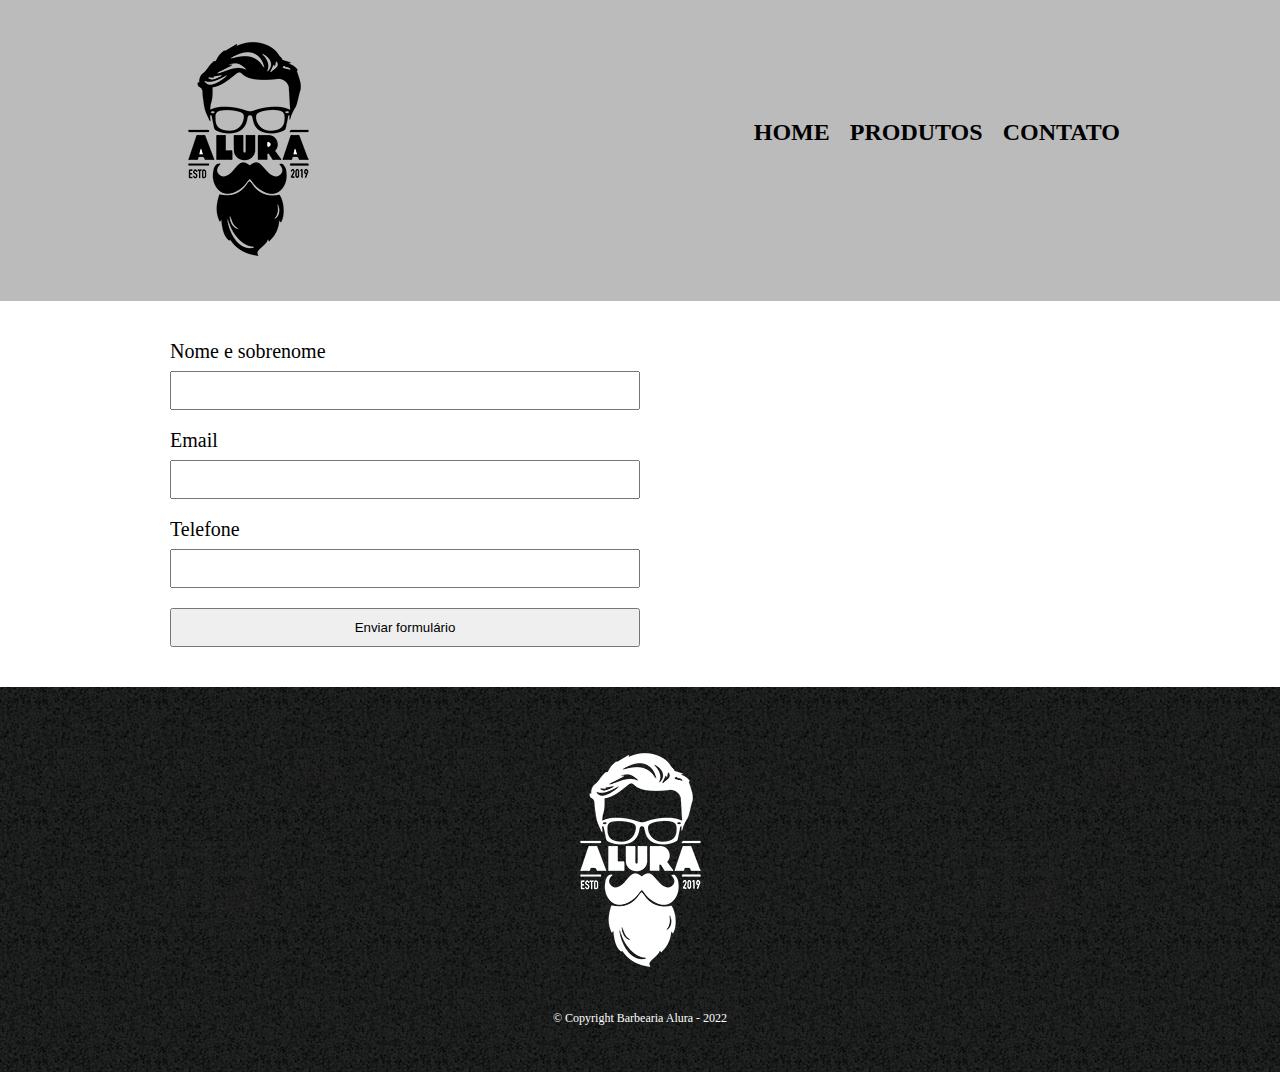
==== contato.html @ a3db9368 "criando o formulario" ====
<!DOCTYPE html>
<html lang="en">
  <head>
    <meta charset="UTF-8" />
    <meta http-equiv="X-UA-Compatible" content="IE=edge" />
    <meta name="viewport" content="width=device-width, initial-scale=1.0" />
    <title>Contato</title>
    <link rel="stylesheet" href="reset.css" />
    <link rel="stylesheet" href="style.css" />
  </head>
  <body>
    <header>
      <!-- quando o seu site tem um logo, e ele é a primeira coisa que você quer exibir
      usa-se o h1 para envolver a logo -->
      <div class="caixa">
        <h1><img src="./imagens/logo.png" /></h1>
        <nav>
          <ul>
            <li><a href="/">Home</a></li>
            <li><a href="/produtos.html">Produtos</a></li>
            <li><a href="/contatos.html">Contato</a></li>
          </ul>
        </nav>
      </div>
    </header>
    <main>
      <form>
        <label for="nomesobrenome">Nome e sobrenome</label>
        <input type="text" id="nomesobrenome" />

        <label for="email">Email</label>
        <input type="text" id="email" />

        <label for="telefone">Telefone</label>
        <input type="text" id="telefone" />

        <input type="submit" value="Enviar formulário" />
      </form>
    </main>
    <footer>
      <div>
        <img src="/imagens/logo-branco.png" alt="logo na cor branca" srcset="" />
        <p class="copyright">&copy; Copyright Barbearia Alura - 2022</p>
      </div>
    </footer>
  </body>
</html>
---- style.css ----
header {
  background-color: #bbbbbb;
  padding: 24px 0;
}
.caixa {
  width: 960px;
  position: relative;
  margin: 0 auto;
}
nav {
  position: absolute;
  top: 96px;
  right: 0;
}

nav li {
  display: inline;
  margin-left: 16px;
}

nav a {
  text-transform: uppercase;
  color: #000;
  font-weight: bold;
  font-size: 24px;
  text-decoration: none;
}
nav a:hover {
  color: rgb(107, 97, 38);
  text-decoration: underline;
}
.produtos {
  width: 960px;
  padding: 48px 0;
  margin: 0 auto;
}
.produtos li {
  display: inline-block;
  text-align: center;
  width: 30%;
  vertical-align: top;
  margin: 0 1.5%;
  padding: 12px 24px;
  border: 2px solid #000;
  border-radius: 8px;
}

.produtos li:hover {
  border: 2px solid rgb(107, 97, 38);
}

.produtos li:active {
  border: 4px solid rgb(107, 97, 38);
}

.produtos h2 {
  font-size: 24px;
  font-weight: bold;
}
.produtos h2:hover {
  font-size: 30px;
}

.produto-descricao {
  font-size: 18px;
}

.produto-preco {
  font-size: 24px;
  font-weight: bold;
  margin-top: 12px;
}

main {
  width: 940px;
  margin: 0 auto;
}

form {
  margin: 40px 0;
}

form label {
  display: block;
  font-size: 20px;
  margin: 0 0 10px;
}

form input {
  display: block;
  margin: 0 0 20px;
  padding: 10px 25px;
  width: 50%;
}

footer {
  background-image: url('/imagens/bg.jpg');
}

footer div {
  text-align: center;
  padding: 48px 0;
}

.copyright {
  color: #fff;
  font-size: 12px;
  margin-top: 24px;
}
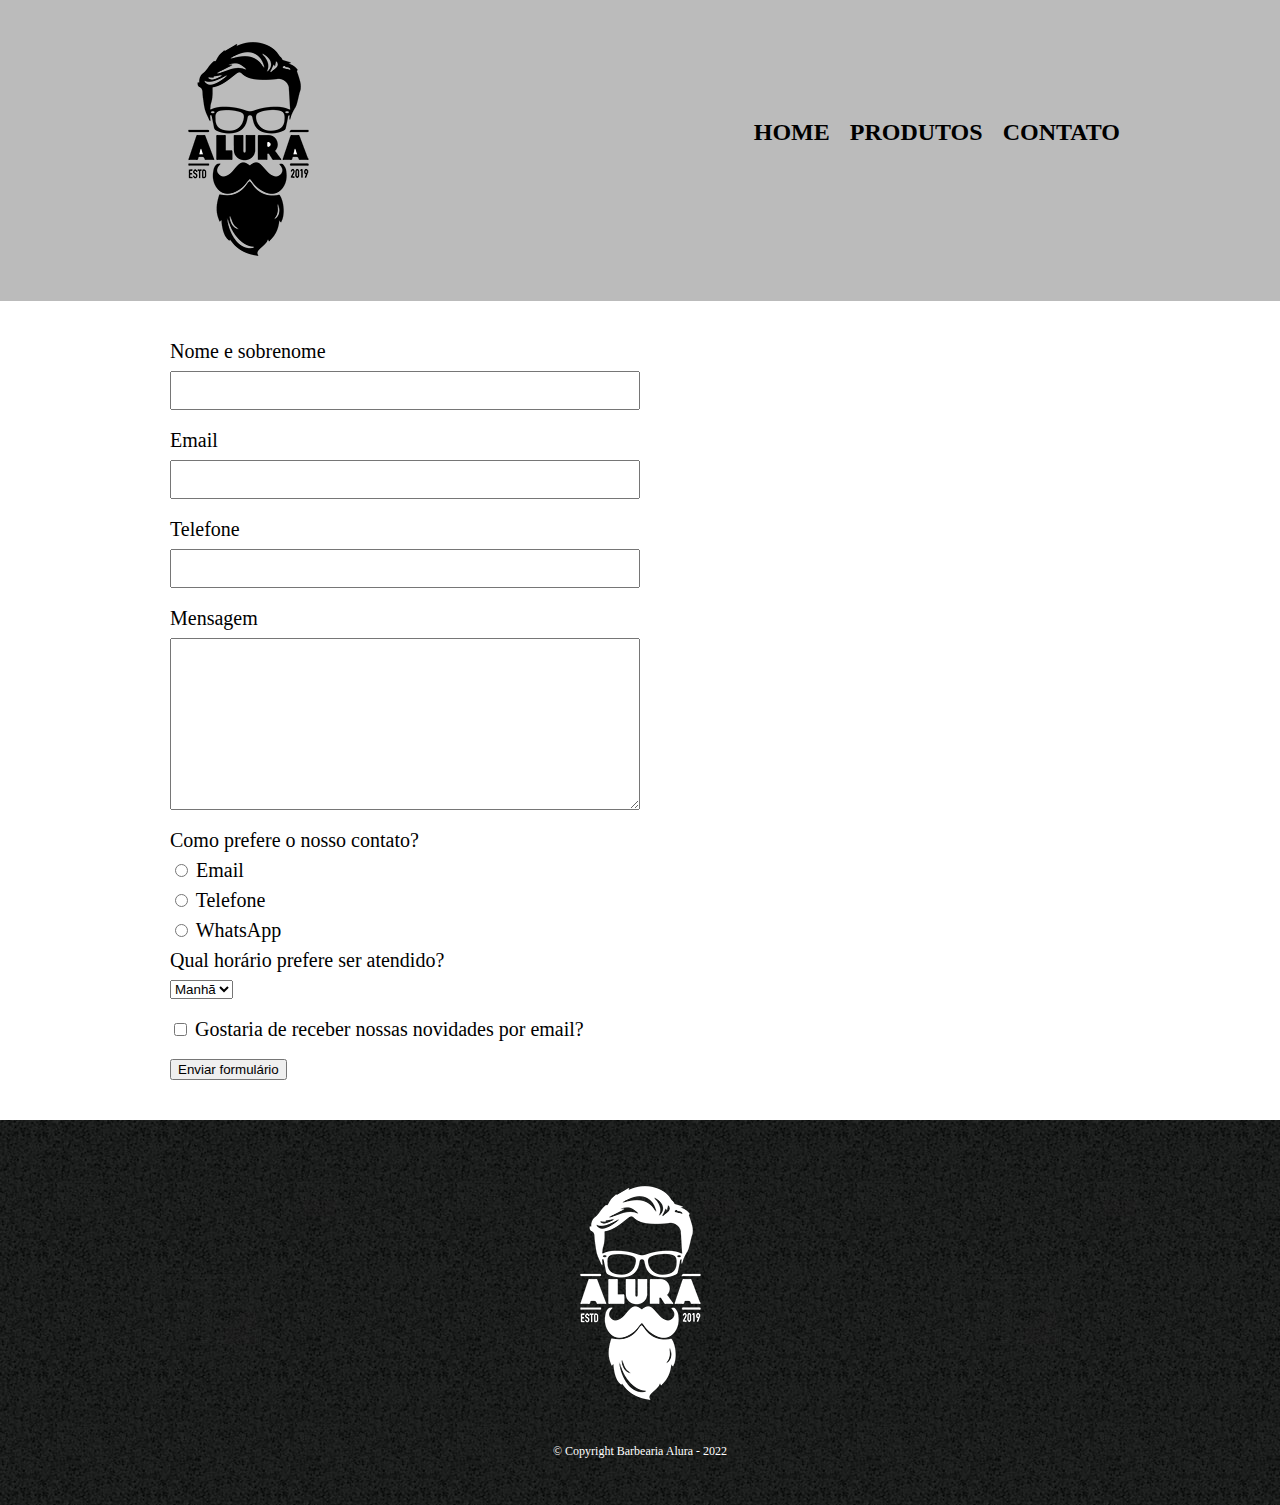
==== commit 2cfe8a01: "campos diferentes no formulario" ====
--- a/contato.html
+++ b/contato.html
@@ -26,13 +26,47 @@
     <main>
       <form>
         <label for="nomesobrenome">Nome e sobrenome</label>
-        <input type="text" id="nomesobrenome" />
+        <input type="text" id="nomesobrenome" class="input-padrao" />
 
         <label for="email">Email</label>
-        <input type="text" id="email" />
+        <input type="text" id="email" class="input-padrao" />
 
         <label for="telefone">Telefone</label>
-        <input type="text" id="telefone" />
+        <input type="text" id="telefone" class="input-padrao" />
+
+        <label for="mensagem">Mensagem</label>
+        <textarea cols="70" rows="10" id="mensagem" class="input-padrao"></textarea>
+
+        <div>
+          <p>Como prefere o nosso contato?</p>
+          <label for="radio-email">
+            <input type="radio" name="contato" value="email" id="radio-email" />
+            Email
+          </label>
+
+          <label for="radio-telefone">
+            <input type="radio" name="contato" value="telefone" id="radio-telefone" />
+            Telefone
+          </label>
+
+          <label for="radio-whatsapp">
+            <input type="radio" name="contato" value="whatsapp" id="radio-whatsapp" />
+            WhatsApp
+          </label>
+        </div>
+
+        <div>
+          <p>Qual horário prefere ser atendido?</p>
+          <select>
+            <option>Manhã</option>
+            <option>Tarde</option>
+            <option>Noite</option>
+          </select>
+        </div>
+        <label class="checkbox">
+          <input type="checkbox" />
+          Gostaria de receber nossas novidades por email?
+        </label>
 
         <input type="submit" value="Enviar formulário" />
       </form>
--- a/style.css
+++ b/style.css
@@ -80,17 +80,22 @@
   margin: 40px 0;
 }
 
-form label {
+form label,
+form p {
   display: block;
   font-size: 20px;
   margin: 0 0 10px;
 }
 
-form input {
+.input-padrao {
   display: block;
   margin: 0 0 20px;
   padding: 10px 25px;
   width: 50%;
+}
+
+.checkbox {
+  margin: 20px 0;
 }
 
 footer {
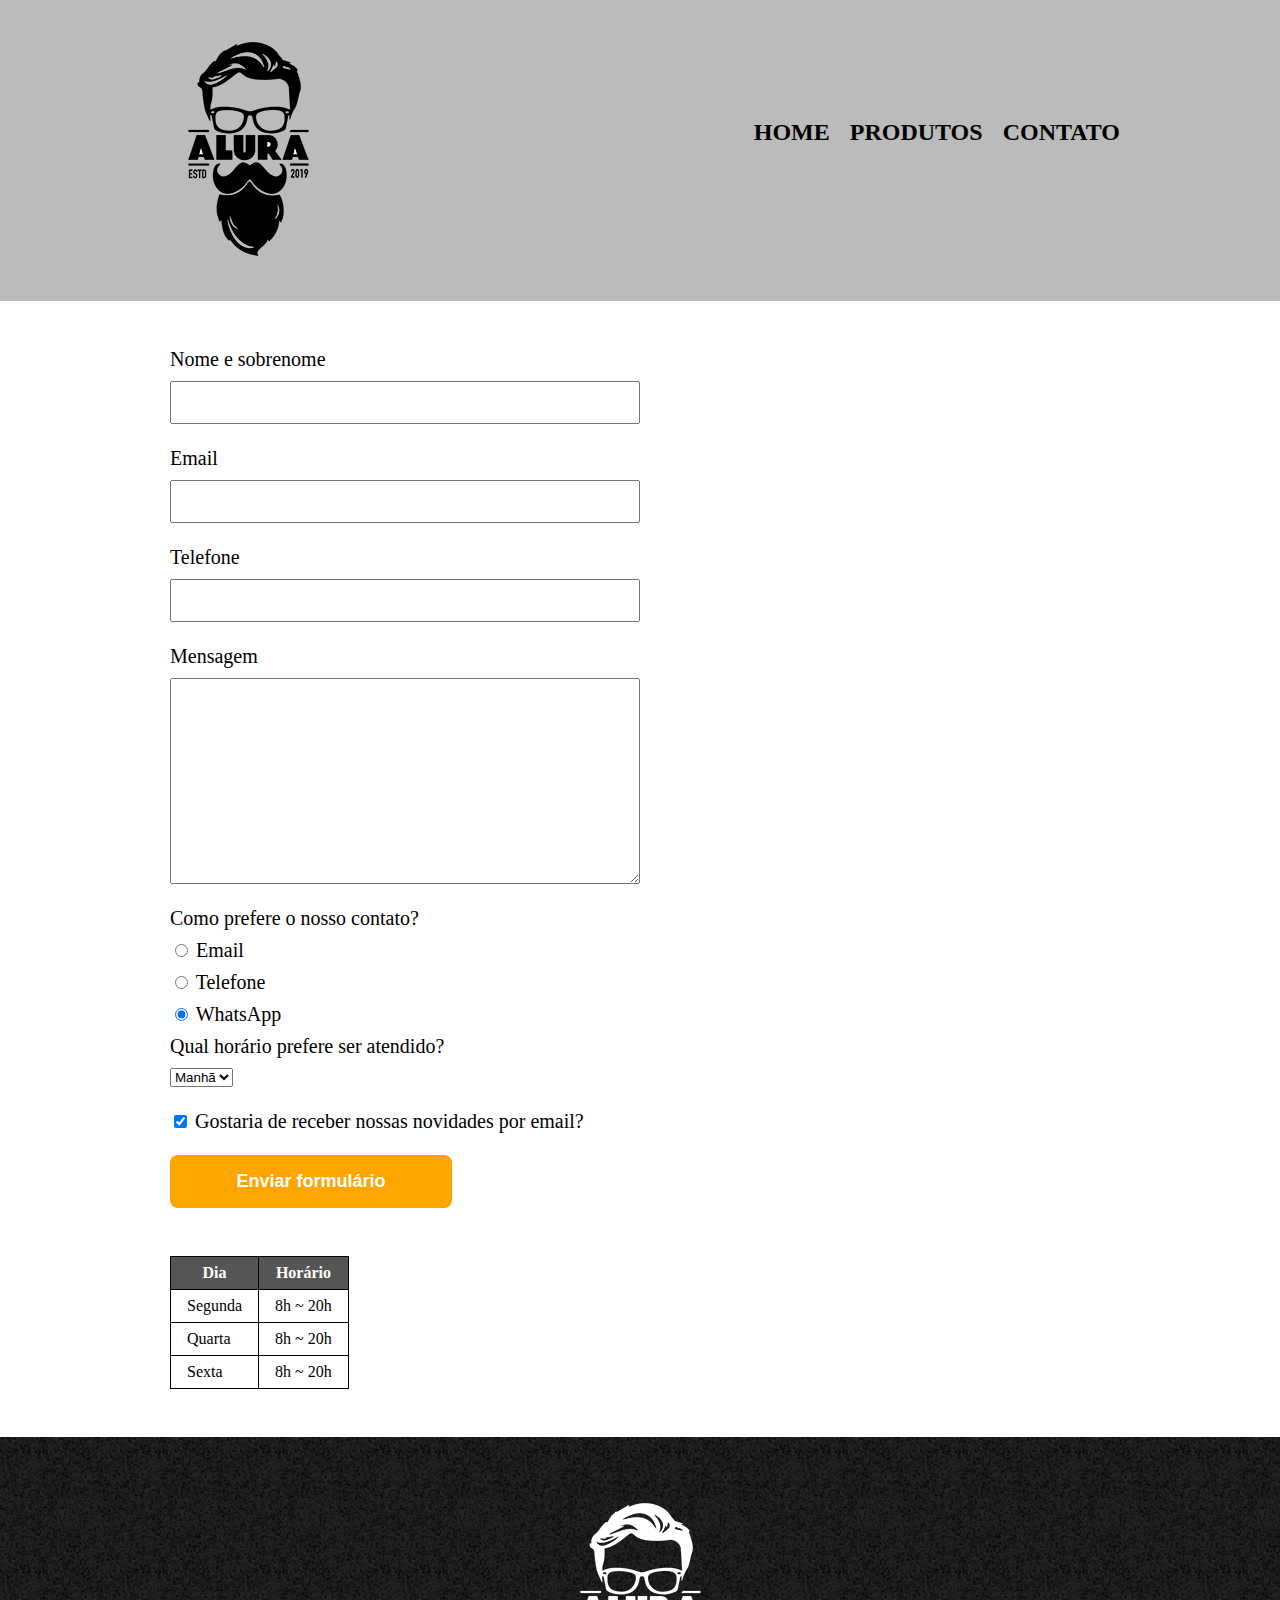
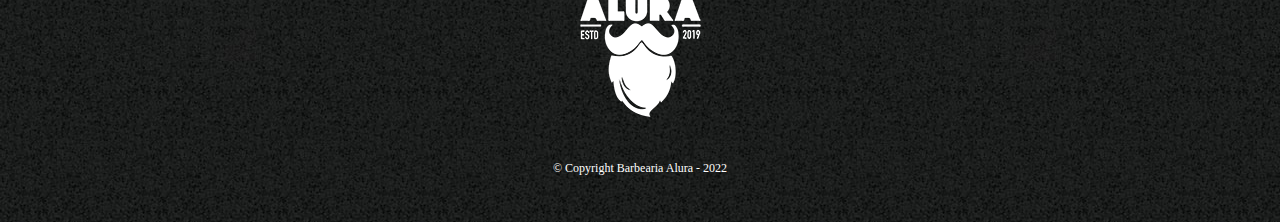
==== commit 78f46fbf: "colocando transições e comportamentos no botão de envio" ====
--- a/contato.html
+++ b/contato.html
@@ -1,5 +1,5 @@
 <!DOCTYPE html>
-<html lang="en">
+<html lang="pt-br">
   <head>
     <meta charset="UTF-8" />
     <meta http-equiv="X-UA-Compatible" content="IE=edge" />
@@ -13,12 +13,17 @@
       <!-- quando o seu site tem um logo, e ele é a primeira coisa que você quer exibir
       usa-se o h1 para envolver a logo -->
       <div class="caixa">
-        <h1><img src="./imagens/logo.png" /></h1>
+        <h1>
+          <img
+            src="./imagens/logo.png"
+            alt="logo da barbearia homem com barba e óculos na cor preta"
+          />
+        </h1>
         <nav>
           <ul>
             <li><a href="/">Home</a></li>
             <li><a href="/produtos.html">Produtos</a></li>
-            <li><a href="/contatos.html">Contato</a></li>
+            <li><a href="/contato.html">Contato</a></li>
           </ul>
         </nav>
       </div>
@@ -26,19 +31,19 @@
     <main>
       <form>
         <label for="nomesobrenome">Nome e sobrenome</label>
-        <input type="text" id="nomesobrenome" class="input-padrao" />
+        <input type="text" id="nomesobrenome" class="input-padrao" required />
 
         <label for="email">Email</label>
-        <input type="text" id="email" class="input-padrao" />
+        <input type="email" id="email" class="input-padrao" required />
 
         <label for="telefone">Telefone</label>
-        <input type="text" id="telefone" class="input-padrao" />
+        <input type="tel" id="telefone" class="input-padrao" />
 
         <label for="mensagem">Mensagem</label>
-        <textarea cols="70" rows="10" id="mensagem" class="input-padrao"></textarea>
+        <textarea cols="24" rows="12" id="mensagem" class="input-padrao"></textarea>
 
-        <div>
-          <p>Como prefere o nosso contato?</p>
+        <fieldset>
+          <legend>Como prefere o nosso contato?</legend>
           <label for="radio-email">
             <input type="radio" name="contato" value="email" id="radio-email" />
             Email
@@ -50,30 +55,56 @@
           </label>
 
           <label for="radio-whatsapp">
-            <input type="radio" name="contato" value="whatsapp" id="radio-whatsapp" />
+            <input type="radio" name="contato" value="whatsapp" id="radio-whatsapp" checked />
             WhatsApp
           </label>
-        </div>
+        </fieldset>
 
-        <div>
-          <p>Qual horário prefere ser atendido?</p>
+        <fieldset>
+          <legend>Qual horário prefere ser atendido?</legend>
           <select>
             <option>Manhã</option>
             <option>Tarde</option>
             <option>Noite</option>
           </select>
-        </div>
+        </fieldset>
         <label class="checkbox">
-          <input type="checkbox" />
+          <input type="checkbox" checked />
           Gostaria de receber nossas novidades por email?
         </label>
 
-        <input type="submit" value="Enviar formulário" />
+        <input type="submit" value="Enviar formulário" class="enviar" />
       </form>
+      <table>
+        <thead>
+          <tr>
+            <th>Dia</th>
+            <th>Horário</th>
+          </tr>
+        </thead>
+        <tbody>
+          <tr>
+            <td>Segunda</td>
+            <td>8h ~ 20h</td>
+          </tr>
+          <tr>
+            <td>Quarta</td>
+            <td>8h ~ 20h</td>
+          </tr>
+          <tr>
+            <td>Sexta</td>
+            <td>8h ~ 20h</td>
+          </tr>
+        </tbody>
+      </table>
     </main>
     <footer>
       <div>
-        <img src="/imagens/logo-branco.png" alt="logo na cor branca" srcset="" />
+        <img
+          src="/imagens/logo-branco.png"
+          alt="logo da barbearia homem com barba e óculos na cor branca"
+          srcset=""
+        />
         <p class="copyright">&copy; Copyright Barbearia Alura - 2022</p>
       </div>
     </footer>
--- a/style.css
+++ b/style.css
@@ -77,25 +77,56 @@
 }
 
 form {
-  margin: 40px 0;
+  margin: 48px 0;
 }
 
 form label,
-form p {
+form legend {
   display: block;
   font-size: 20px;
-  margin: 0 0 10px;
+  margin: 0 0 12px;
 }
 
 .input-padrao {
   display: block;
-  margin: 0 0 20px;
-  padding: 10px 25px;
+  margin: 0 0 24px;
+  padding: 12px 24px;
   width: 50%;
 }
 
 .checkbox {
-  margin: 20px 0;
+  margin: 24px 0;
+}
+.enviar {
+  width: 30%;
+  padding: 16px 0;
+  background: orange;
+  color: white;
+  font-size: 18px;
+  font-weight: bold;
+  border: none;
+  border-radius: 8px;
+  transition: 1s all;
+  cursor: pointer;
+}
+.enviar:hover {
+  background: rgb(16, 209, 9);
+  transform: scale(1.1);
+}
+table {
+  margin: 24px 0 48px;
+}
+
+thead {
+  background: #555555;
+  color: white;
+  font-weight: bold;
+}
+
+td,
+th {
+  border: 1px solid #000000;
+  padding: 8px 16px;
 }
 
 footer {
